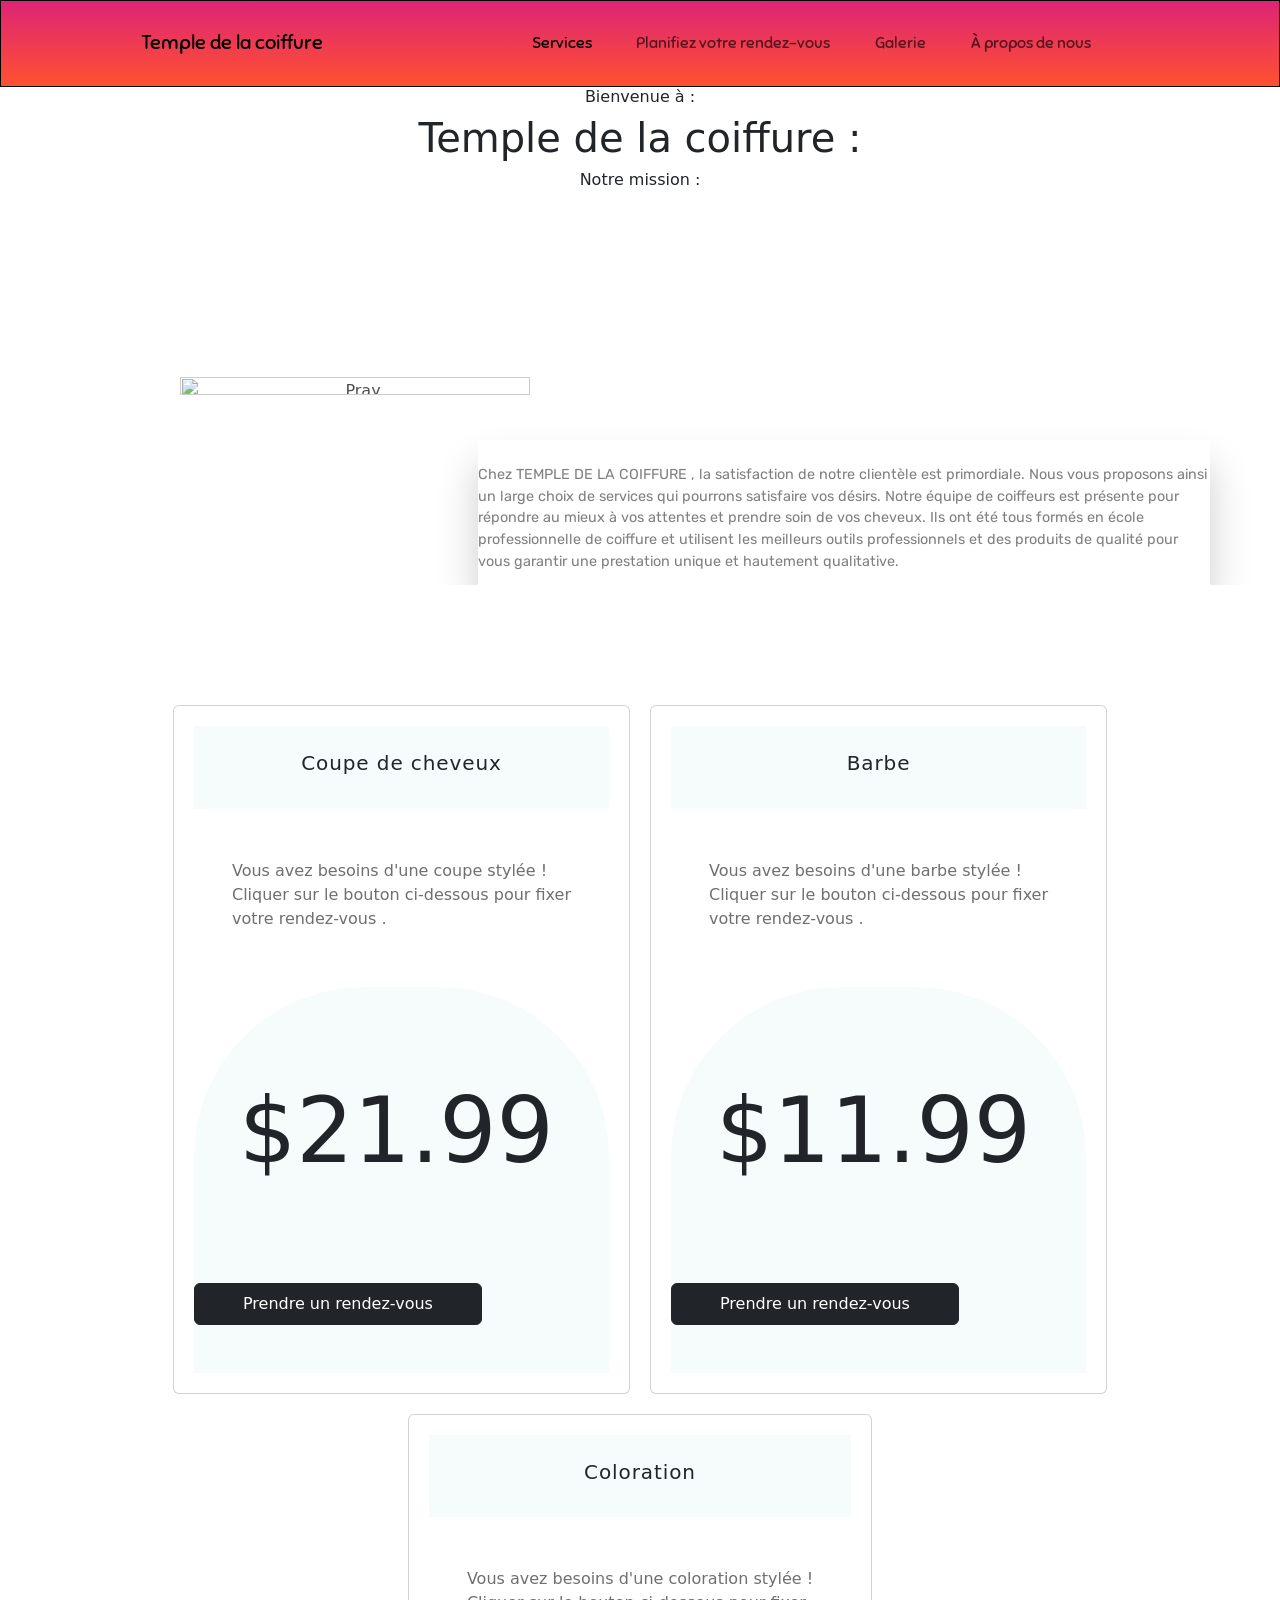
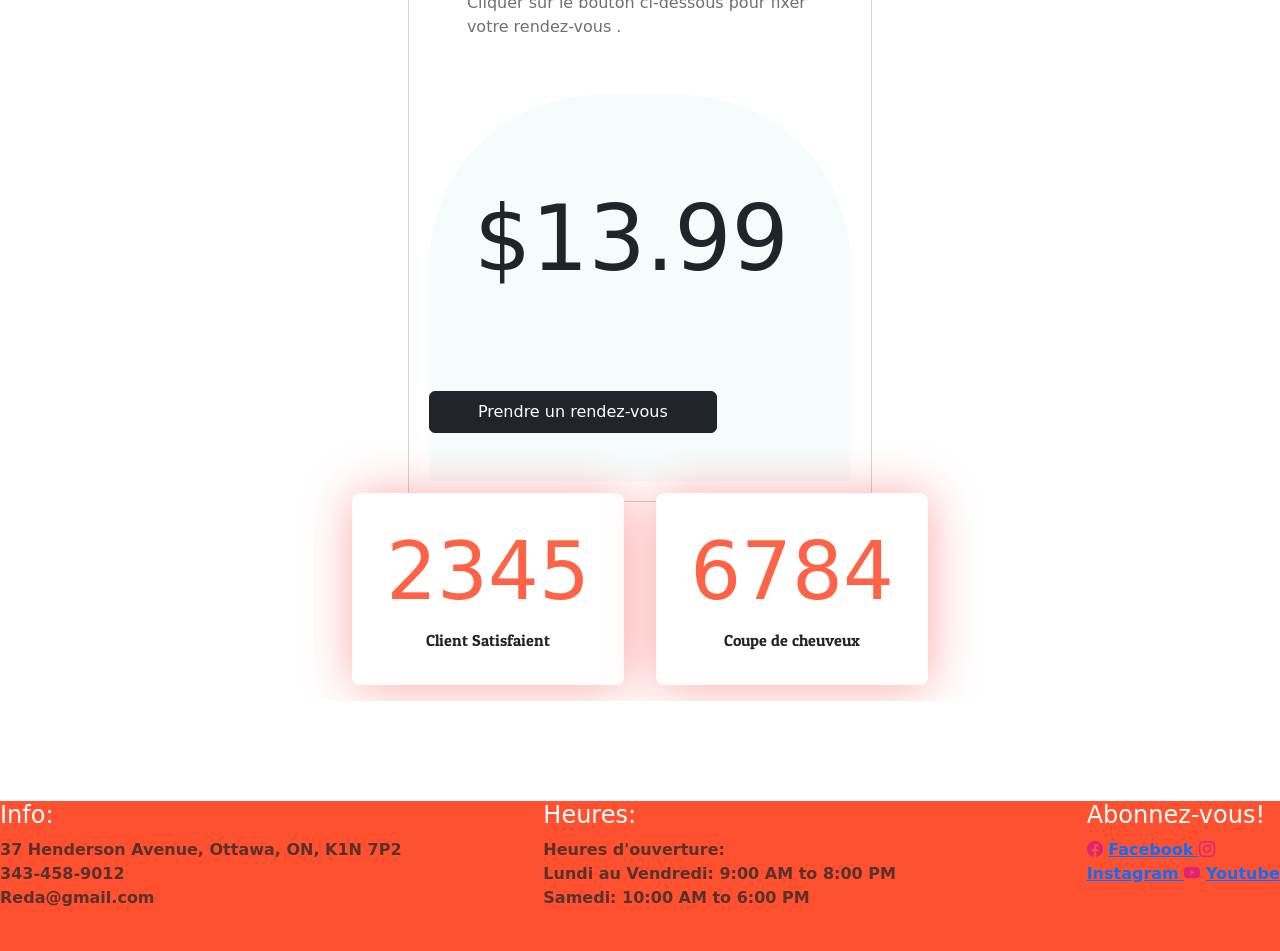
==== src/index.html @ dcec51d0 "new files" ====
<html lang="fr">
<head>
    <meta charset="UTF-8">
    <meta http-equiv="X-UA-Compatible" content="IE=edge">
    <meta name="viewport" content="width=device-width, initial-scale=1.0">
    <title>Temple de la coiffure : </title>
    <!-- CSS only -->
    
    <link href="https://cdn.jsdelivr.net/npm/bootstrap@5.2.0-beta1/dist/css/bootstrap.min.css" rel="stylesheet" integrity="sha384-0evHe/X+R7YkIZDRvuzKMRqM+OrBnVFBL6DOitfPri4tjfHxaWutUpFmBp4vmVor" crossorigin="anonymous">
    <link rel="stylesheet" href="../css/style.css">
    <link rel="stylesheet" href="https://cdn.jsdelivr.net/npm/bootstrap-icons@1.3.0/font/bootstrap-icons.css">

</head>
<body>

    <header >
        <div class="container-fluid p-0 m-0">
          
             <nav class="navbar navbar-expand-lg">
                <div class="container-fluid m-0">
                  <a class="navbar-brand" href="#">Temple de la coiffure </a>
                  <button class="navbar-toggler" type="button" data-bs-toggle="collapse" data-bs-target="#navbarNav" aria-controls="navbarNav" aria-expanded="false" aria-label="Toggle navigation">
                    <span class="navbar-toggler-icon"></span>
                  </button>
                  <div class="mr-auto" id="navbarNav">
                     
                    <div class="d-flex justify-content-center">
                      <ul class="navbar-nav">
                        <li class="nav-item">
                          <a class="nav-link active" aria-current="page" href="../src/service.html"> Services</a>
                        </li>
                        <li class="nav-item">
                          <a class="nav-link" href="../src/rendez-vous.html"> Planifiez votre rendez-vous </a>
                        </li>
                        <li class="nav-item">
                          <a class="nav-link" href="../src/galerie.html"> Galerie </a>
                        </li>
                        <li class="nav-item">
                          <a class="nav-link" href="../src/coiffeur.html"> À propos de nous</a>
                        </li>
                      </ul>
                    </div>
                    
                  </div>
                </div>
              </nav> 
            </div>
        
        

    </header>

    <main>
        <div class="container text-center">
            <div class="row">
                <div class="col-mod-7 col-sm-12">
                    <h6>Bienvenue à :</h6>
                    <h1>Temple de la coiffure :</h1>
                    <h6>Notre mission :</h6>
                </div>
                
            </div>
        </div>
        <section class="section-1">
            <div class="container text-center">
                <div class="row">
                    <div class="col-md-6">
                        <div class="pray">
                            <img src="../img/magasin.PNG" alt="Pray">
                        </div>
                        
                    </div>
                    <div class="col-md-6">
                        <div class="panel text-left">
                            <p class="pt-4">
                                Chez TEMPLE DE LA COIFFURE , la satisfaction de notre clientèle est primordiale. Nous vous proposons ainsi un large choix de services qui pourrons satisfaire vos désirs.
                                Notre équipe de coiffeurs est présente pour répondre au mieux à vos attentes et prendre soin de vos cheveux. Ils ont été tous formés en école professionnelle de
                                coiffure et utilisent les meilleurs outils professionnels et des produits de qualité pour vous garantir une prestation unique et hautement qualitative.
                            </p>
                        </div>
                    </div>
                </div>
            </div>
        </section>
            <section class="section-2 container-fluid p-0">
                
                <div class="cards">
                    <div class="d-flex flex-row justify-content-center flex-wrap">
                      <div class="card">
                        <div class="card-body">
                          <div class="title">
                            <h5 class="card-title">Coupe de cheveux </h5>
                          </div>
                          <p class="card-text">
                            Vous avez besoins d'une coupe stylée !<br>
                            Cliquer sur le bouton ci-dessous pour fixer<br>
                            votre rendez-vous .
                          </p>
                          <div class="pricing">
                            <h1>$21.99</h1>
                            <a href="../src/rendez-vous.html" class="btn btn-dark px-5 py-2 primary-btn mb-5">Prendre un rendez-vous</a>
                          </div>
                        </div>
                      </div>
                      <div class="card">
                        <div class="card-body">
                          <div class="title">
                            <h5 class="card-title">Barbe</h5>
                          </div>
                          <p class="card-text">
                            Vous avez besoins d'une barbe stylée !<br>
                            Cliquer sur le bouton ci-dessous pour fixer<br>
                            votre rendez-vous .
                          </p>
                          <div class="pricing">
                            <h1>$11.99</h1>
                            <a href="../src/rendez-vous.html" class="btn btn-dark px-5 py-2 primary-btn mb-5">Prendre un rendez-vous </a>
                          </div>
                        </div>
                      </div>
                      <div class="card">
                        <div class="card-body">
                          <div class="title">
                            <h5 class="card-title">Coloration</h5>
                          </div>
                          <p class="card-text">
                            Vous avez besoins d'une coloration stylée !<br>
                            Cliquer sur le bouton ci-dessous pour fixer <br>
                            votre rendez-vous .
                          </p>
                          <div class="pricing">
                            <h1>$13.99</h1>
                            <a href="../src/rendez-vous.html" class="btn btn-dark px-5 py-2 primary-btn mb-5">Prendre un rendez-vous</a>
                          </div>
                        </div>
                      </div>
                    </div>
                  </div>
                <div class="container-fluid text-center">
                    <div class="numbers d-flex flex-md-row flex-wrap justify-content-center">
                      <div class="rect">
                        <h1>2345</h1>
                        <p>Client Satisfaient</p>
                      </div>
                      <div class="rect">
                        <h1>6784</h1>
                        <p>Coupe de cheuveux</p>
                      </div>                 
                    </div>
                </div>
                  
                  
                  
                  
            </section>
           

    </main>

    <footer>
        <div class="container-fluid p-0">
            <div class="row text-left">
                <div class="col-md-5">
                    <h4>Info:</h4>
                    <p class="text-muted">37 Henderson Avenue, Ottawa, ON, K1N 7P2 <br>
                        343-458-9012 <br>
                        Reda@gmail.com</p>
                </div>
                <div class="col-md-5">
                    <h4 >Heures: </h4>
                    <p class="text-muted">
                        Heures d'ouverture: <br>
                        Lundi au Vendredi: 9:00 AM to 8:00 PM <br>
                        Samedi: 10:00 AM to 6:00 PM
                    </p>
                </div>
                <div class="col-md-2">
                    <h4>Abonnez-vous!</h4>
                    <div class="column">
                        <i class="bi bi-facebook"></i>
                        <a class="face" aria-current="page" href="https://www.facebook.com"> Facebook </a>
                        <i class="bi bi-instagram"></i>
                        <a class="face" aria-current="page" href="https://www.instagram.com"> Instagram </a>
                        <i class="bi bi-youtube"></i>
                        <a class="face" aria-current="page" href="https://www.youtube.com"> Youtube </a>
                    </div>
                
                </div>
            </div>
        </div>
    </footer>


   <!-- JavaScript Bundle with Popper -->
   <script src="https://cdn.jsdelivr.net/npm/bootstrap@5.2.0-beta1/dist/js/bootstrap.bundle.min.js" integrity="sha384-pprn3073KE6tl6bjs2QrFaJGz5/SUsLqktiwsUTF55Jfv3qYSDhgCecCxMW52nD2" crossorigin="anonymous"></script>
</body>
</html>
---- css/style.css ----
@import url("https://fonts.googleapis.com/css?family=Acme|Lobster|Patua+One|Rubik|Sniglet");
* {
  box-sizing: border-box;
}

/********** header  **************/

header,
section {
  overflow-x: hidden;
}

header {
    background: #ff512f;
    background: var(--bggradient);
    border: 1px solid black;
    top:0;
    
}


:root {
  --Sniglet-font: "Sniglet", cursive;
  --Rubik: "Rubik", cursive;
  --Patua: "Patua One", cursive;
  --Lobster: "lobster", cursive;
  --light-black: #2e2c2caf;
  --bggradient: linear-gradient(to bottom, #dd2476, #ff512f);
  --light-gray: rgba(255, 255, 255, 0.877);
}

header a {
  font-family: var(--Sniglet-font);
  font-size: 0.9em;
  color: whitesmoke;
}


  header .nav-item:last-child {
    padding-right: 10.5em;
  }
  
  header .nav-item {
    padding: 0.9em;
  }
  
  header .navbar-brand {
    padding-left: 8rem;
  }
  
  header .nav-link:hover {
    color: black;
  }
  

/********** main  **************/



main.row .col-md-7 {
    padding: 22vmin 1vmin;
    padding-bottom: 35vmin;
  }

main .container .col-md-7 {
    font-family: "Rubik", sans-serif;
  }
  
main .container .col-md-7 h6 {
    padding: 1vmin;
    letter-spacing: 4px;
  }
  
main .container .col-md-7 h1 {
    font-size: 8.5vmin;
    font-weight: bold;
    padding: 0.1em 0em;
  }
  
main .container .col-md-7 p {
    padding: 1vmin 5vmin;
  }

  /********** section 1 **************/

.section-1 {
    padding: 20vmin 0vmin;
  }
  
.section-1 .row .col-md-6 .pray img {
    opacity: 0.8;
    width: 80%;
    border-radius: 0.2em;
  }
  
.section-1 .row .col-md-6:last-child {
    position: relative;
  }
  
.section-1 .row .col-md-6 .panel {
    position: absolute;
    top: 7vmin;
    left: -18vmin;
    background: white;
    border-radius: 3px;
    text-align: left;
    padding: 5vmin 5vmin 10 vmin 5vmin;
    box-shadow: 0px 25px 42px rgba(0, 0, 0, 0.2);
    font-family: var(--Rubik);
    z-index: 1;
  }
  
.section-1 .row .col-md-6 .panel h1 {
    font-weight: bold;
    padding: 0.4em 0;
    font-size: 2em;
  }
  
.section-1 .row .col-md-6 .panel p {
    font-size: 0.9em;
    color: rgba(0, 0, 0, 0.5);
  }

/********** section 2   **************/
.container-fluid{
    margin-top:100px 
}
.cover {
    width: 100%;
    height: 55vmin;
    background: url("../assets/pexels-photo-452738.jpeg");
    background-position: -24rem -19rem;
    background-size: 150%;
    position: relative;
  }
  
.cover .overlay {
    position: absolute;
    top: 0;
    left: 0;
    width: 100%;
    height: 100%;
    z-index: 999;
  }
  
.cover .content {
    width: 100%;
    height: 100%;
    background: rgba(0, 0, 0, 0.7);
    padding-top: 19vmin;
  }
  
.cover .content > h1 {
    font-family: var(--Patua);
    font-size: 6vmin;
    color: whitesmoke;
  }
  
.cover .content > p {
    font-family: var(--Rubik);
    font-size: 2vmin;
    color: #e5e5e5;
  }
  
.numbers .rect {
    position: relative;
    z-index: 1;
    background: white;
    width: 17rem;
    height: 12rem;
    padding-top: 3.5vmin;
    margin: 1rem;
    border-radius: 0.5em;
    box-shadow: 1px 2px 50px 0px rgba(255, 0, 0, 0.349);
  }
  
.numbers {
    margin-top: -15vmin;
  }
  
.numbers .rect h1 {
    font-size: 5rem;
    color: tomato;
  }
  
.numbers .rect > p {
    font-family: var(--Patua);
  }
  
.purchase > h1 {
    padding-top: 15vmin;
    padding-bottom: 0.1em;
    font-family: var(--Lobster);
  }
  
.purchase > p {
    color: var(--light-black);
    font-size: 3vmin;
    padding-bottom: 10vmin;
  }
  
.purchase .cards .card {
    width: 22rem;
    margin: 3vmin 3vmin;
  }
  
.cards div {
    padding: 0;
    margin: 10px;

  }
  
.cards .title {
    background: rgba(208, 241, 241, 0.199);
    padding: 1.4em 2.5em;
    font-size: 2vmin;
  }
  
.card .card-text {
    padding: 2.5rem 3rem;
    color: var(--light-black);
  }
  
.card-body .pricing {
    background: rgba(208, 241, 241, 0.199);
    border-top-right-radius: 170px;
    border-top-left-radius: 170px;
  }
  
.card-body .pricing > h1 {
    font-size: 10vmin;
    padding: 1em 0.5em;
  }

/********** footer   **************/
footer {
   /* background: rgba(0, 0, 0, 0.815);
    overflow-x: hidden;
    padding: 14vmin 18vmin;
    height: 150px;*/
    
    clear: both;
    height: 150px;
    font-weight: bold ;
    background-color:#ff512f ;
    


  }


  
footer.p {
    color: #ff512f;
  }
  
footer input {
    border: none !important;
  }
  
footer input::placeholder {
    color: white !important;
  }
  
footer .input-group .input-group-text {
    background: var(--bggradient);
    border: none;
  }
  
footer .column i {
    color: #dd2476;
    text-decoration:none;
  }

footer .col-md-5 {
    color: white;
  }

footer .col-md-2 {
    color: white;
    text-decoration: none;
  }

  
  /* It is Adjacent sibling combinator */
  
footer .column i + i {
    padding: 0 0.5em;
  }
  
.sticky {
    position: fixed;
    top: 0;
    width: 100%;
    background: rgba(0, 0, 0, 0.815);
    z-index: 9999;
    transition: all 1.5s ease;
  }

/**  ############################################################################################# **/

.trigger_popup{
  cursor: pointer;
  font-size: 20px;
  text-decoration: none;
  font-weight: bold;
  color: white;
  padding: 20px;
  margin: 1200px;
}
#success_trigger{
  background: #32ba7c;
  top:62%;
  left:90%;
}
#error_trigger{
  background: #ff3636;
  position: fixed;
  top:20%;
  left:60%;
}

#success{
  display: none;
  position: fixed;
  top:10%;
  left:75%
}
#error{
  display: none;
  position: fixed;
  top:20%;
  left:55%;
}

.popup-content{
 
  width: 326px;
  height: 408px;
  background: white;
  box-shadow: 4px 4px 70px 10px rgb(0 0 0/11%);
  border-radius: 25px;
}
.imgbox{
  text-align: center;
}
.img{
  width: 112px;
  margin-top: 40px;
}
.title{
  font-weight: 500;
  font-size: 24px;
 letter-spacing: 0.05em;
 text-align: center;
 margin: auto;
}
#success .title{
 color: #32ba7c;
}
#error .title{
  color: #ff3636;
}
.para{
  font-weight: 500;
  width: 80%;
  font-size: 18px;
  line-height: 30px;
  letter-spacing: 0.05em;
  text-align: center;
  margin: auto;


}
.button{
  width: 50%;
  display: block;
  margin: 20px auto;
  border-radius: 25px;
  padding: 10px;
  text-decoration: none;
  color: white;
  text-align: center;
  letter-spacing: 0.05em;
}
#s_button{
  background: #32ba7c;
}
#e_button{
  background: #ff3636;
}
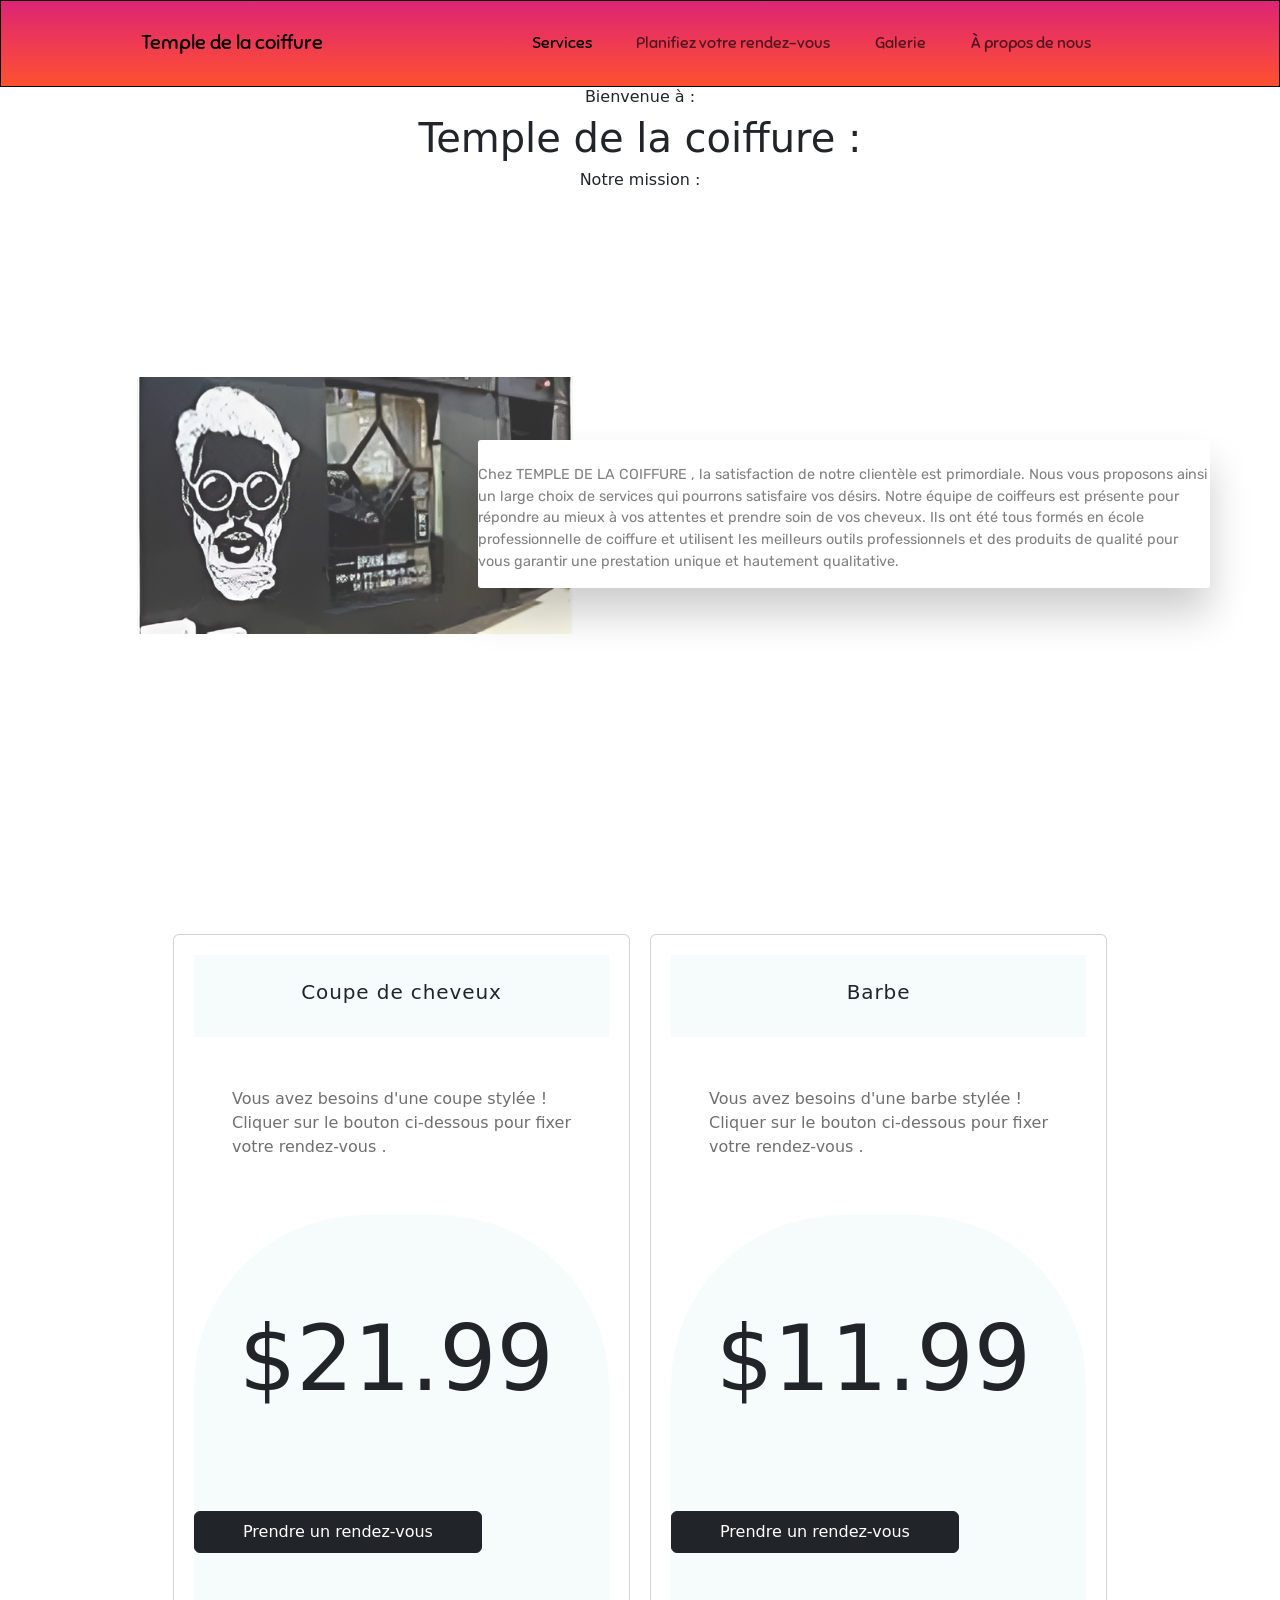
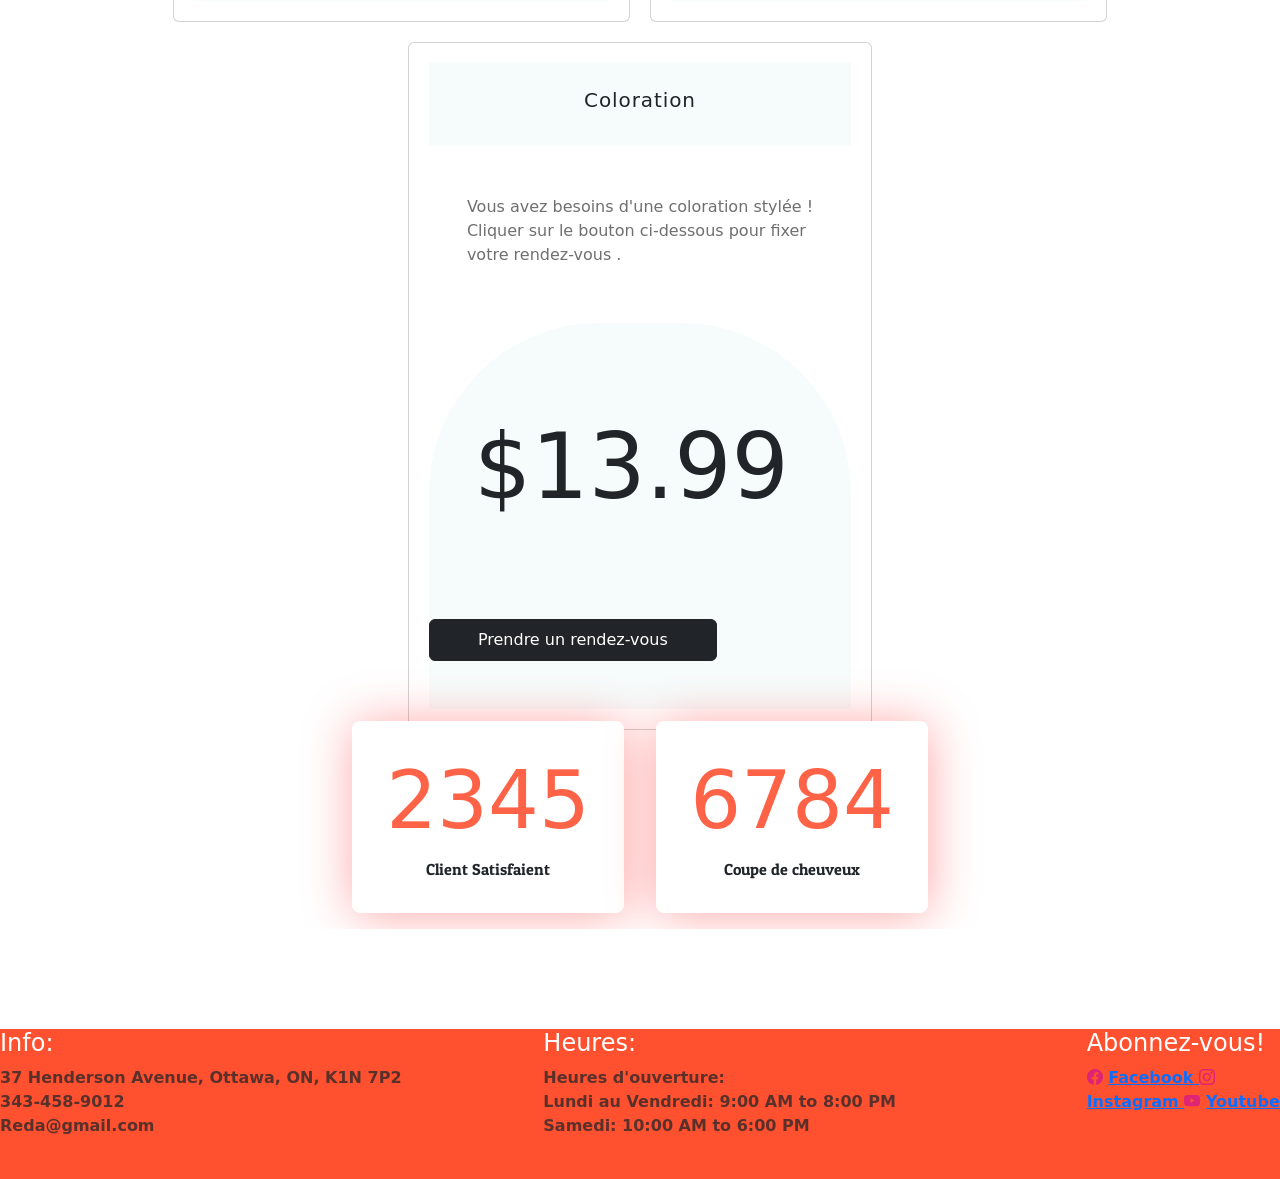
==== commit a42b9bff: "Update index.html" ====
--- a/src/index.html
+++ b/src/index.html
@@ -27,7 +27,7 @@
                     <div class="d-flex justify-content-center">
                       <ul class="navbar-nav">
                         <li class="nav-item">
-                          <a class="nav-link active" aria-current="page" href="../src/service.html"> Services</a>
+                          <a class="nav-link active" aria-current="page" href="src/service.html"> Services</a>
                         </li>
                         <li class="nav-item">
                           <a class="nav-link" href="../src/rendez-vous.html"> Planifiez votre rendez-vous </a>
@@ -66,7 +66,7 @@
                 <div class="row">
                     <div class="col-md-6">
                         <div class="pray">
-                            <img src="../img/magasin.PNG" alt="Pray">
+                            <img src="../img/magasin.png" alt="Pray">
                         </div>
                         
                     </div>
@@ -194,4 +194,4 @@
    <!-- JavaScript Bundle with Popper -->
    <script src="https://cdn.jsdelivr.net/npm/bootstrap@5.2.0-beta1/dist/js/bootstrap.bundle.min.js" integrity="sha384-pprn3073KE6tl6bjs2QrFaJGz5/SUsLqktiwsUTF55Jfv3qYSDhgCecCxMW52nD2" crossorigin="anonymous"></script>
 </body>
-</html>+</html>
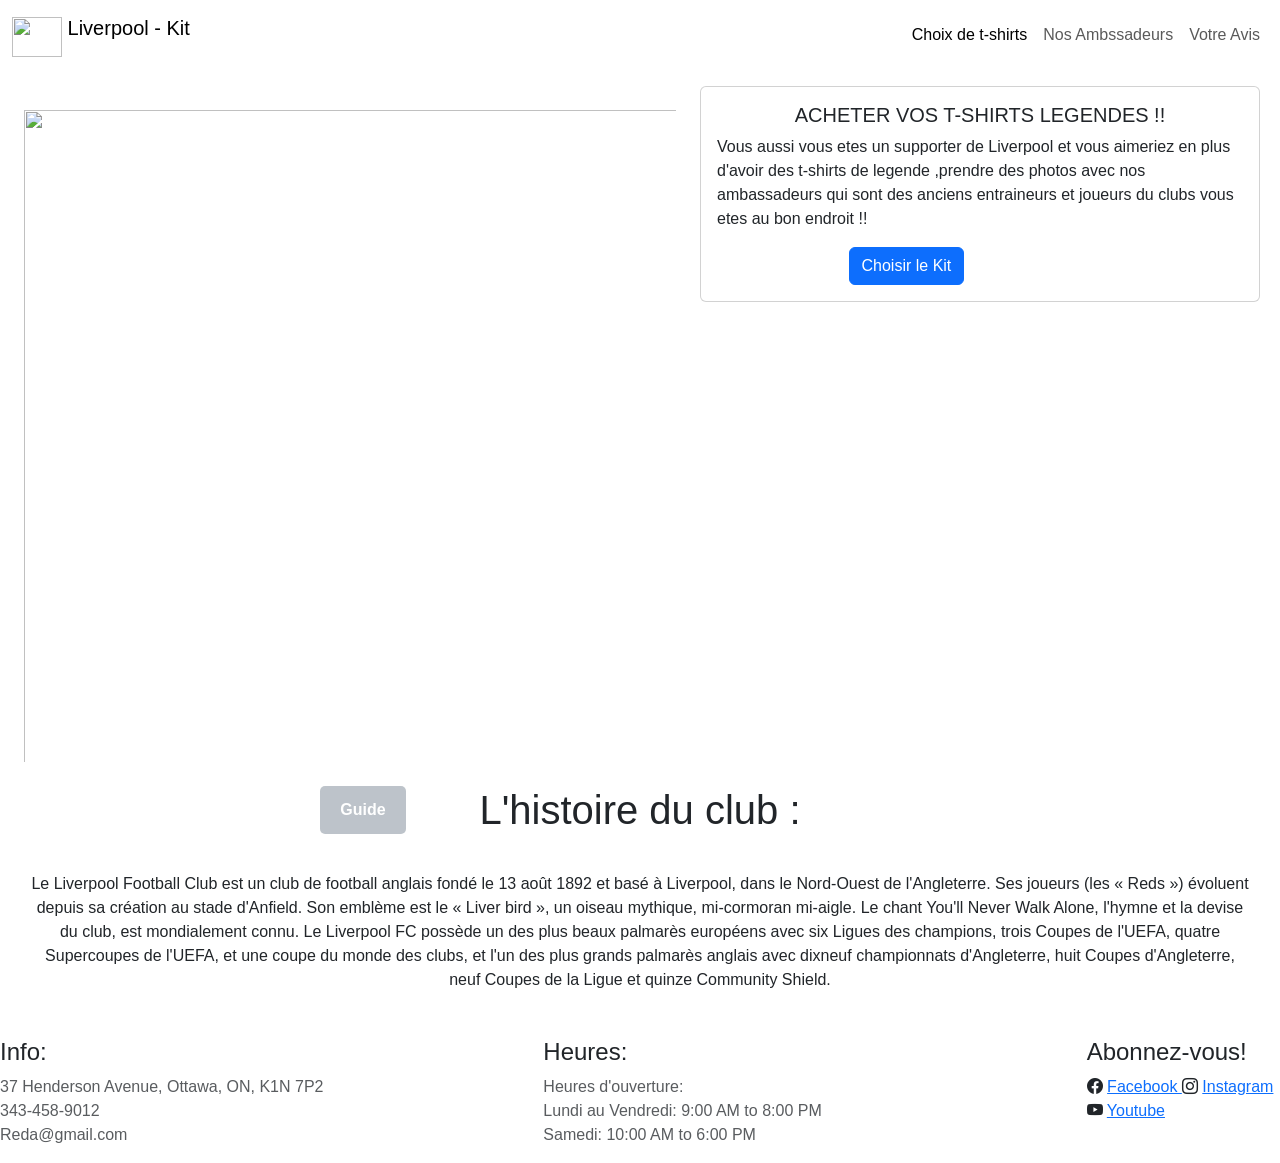
==== commit 25c39093: "new" ====
--- a/src/index.html
+++ b/src/index.html
@@ -3,22 +3,103 @@
     <meta charset="UTF-8">
     <meta http-equiv="X-UA-Compatible" content="IE=edge">
     <meta name="viewport" content="width=device-width, initial-scale=1.0">
-    <title>Temple de la coiffure : </title>
+    <title>Liverpool: kit legend </title>
     <!-- CSS only -->
-    
     <link href="https://cdn.jsdelivr.net/npm/bootstrap@5.2.0-beta1/dist/css/bootstrap.min.css" rel="stylesheet" integrity="sha384-0evHe/X+R7YkIZDRvuzKMRqM+OrBnVFBL6DOitfPri4tjfHxaWutUpFmBp4vmVor" crossorigin="anonymous">
     <link rel="stylesheet" href="../css/style.css">
     <link rel="stylesheet" href="https://cdn.jsdelivr.net/npm/bootstrap-icons@1.3.0/font/bootstrap-icons.css">
+    <style>
+        * {
+          box-sizing: border-box;
+        }
+        body {
+          font-family: Roboto, Helvetica, sans-serif;
+        }
+        /* Fixez le bouton sur le côté gauche de la page the button on the left side of the page */
+        .open-btn {
+          display: flex;
+          justify-content: flex-start;
+        }
+        /* Stylez et fixez le bouton sur la page */
+        .open-button {
+          background-color: #1c87c9;
+          color: white;
+          padding: 12px 20px;
+          border: none;
+          border-radius: 5px;
+          cursor: pointer;
+          opacity: 0.8;
+          position: fixed;
+        }
+        /* Positionnez la forme Popup */
+        .login-popup {
+          position: relative;
+          text-align: center;
+          width: 100%;
+        }
+        /* Masquez la forme Popup */
+        .form-popup {
+          display: none;
+          position: fixed;
+          left: 45%;
+          top: 5%;
+          transform: translate(-45%, 5%);
+          border: 2px solid #666;
+          z-index: 9;
+        }
+        /* Styles pour le conteneur de la forme */
+        .form-container {
+          max-width: 300px;
+          padding: 20px;
+          background-color: #fff;
+        }
+        /* Largeur complète pour les champs de saisie */
+        .form-container input[type="text"],
+        .form-container input[type="password"] {
+          width: 100%;
+          padding: 10px;
+          margin: 5px 0 22px 0;
+          border: none;
+          background: #eee;
+        }
+        /* Quand les entrées sont concentrées, faites quelque chose */
+        .form-container input[type="text"]:focus,
+        .form-container input[type="password"]:focus {
+          background-color: #ddd;
+          outline: none;
+        }
+        /* Stylez le bouton de connexion */
+        .form-container .btn {
+          background-color: #8ebf42;
+          color: #fff;
+          padding: 12px 20px;
+          border: none;
+          cursor: pointer;
+          width: 100%;
+          margin-bottom: 10px;
+          opacity: 0.8;
+        }
+        /* Stylez le bouton pour annuler */
+        .form-container .cancel {
+          background-color: #cc0000;
+        }
+        /* Planez les effets pour les boutons */
+        .form-container .btn:hover,
+        .open-button:hover {
+          opacity: 1;
+        }
+      </style>
 
 </head>
 <body>
 
     <header >
         <div class="container-fluid p-0 m-0">
-          
              <nav class="navbar navbar-expand-lg">
-                <div class="container-fluid m-0">
-                  <a class="navbar-brand" href="#">Temple de la coiffure </a>
+                <div class="container-fluid m-0 ">
+                  <a class="navbar-brand" href="../src/acceuil.html">
+                    <img src="../img/logo3.png" alt="" width="50" height="40" class="d-inline-block align-text-top">
+                    Liverpool - Kit </a>
                   <button class="navbar-toggler" type="button" data-bs-toggle="collapse" data-bs-target="#navbarNav" aria-controls="navbarNav" aria-expanded="false" aria-label="Toggle navigation">
                     <span class="navbar-toggler-icon"></span>
                   </button>
@@ -27,16 +108,13 @@
                     <div class="d-flex justify-content-center">
                       <ul class="navbar-nav">
                         <li class="nav-item">
-                          <a class="nav-link active" aria-current="page" href="src/service.html"> Services</a>
+                          <a class="nav-link active" aria-current="page" href="../src/choix_tenue.html"> Choix de t-shirts</a>
                         </li>
                         <li class="nav-item">
-                          <a class="nav-link" href="../src/rendez-vous.html"> Planifiez votre rendez-vous </a>
+                          <a class="nav-link" href="../src/ambassadeur.html"> Nos Ambssadeurs </a>
                         </li>
                         <li class="nav-item">
-                          <a class="nav-link" href="../src/galerie.html"> Galerie </a>
-                        </li>
-                        <li class="nav-item">
-                          <a class="nav-link" href="../src/coiffeur.html"> À propos de nous</a>
+                          <a class="nav-link" href="../src/avis.html"> Votre Avis </a>
                         </li>
                       </ul>
                     </div>
@@ -46,114 +124,168 @@
               </nav> 
             </div>
         
+      </header>
+
+    <main>
+
+    <style>
+      * {
+        box-sizing: border-box;
+      }
+      body {
+        font-family: Roboto, Helvetica, sans-serif;
+      }
+      /* Fixez le bouton sur le côté gauche de la page the button on the left side of the page */
+      .open-btn {
+        display: flex;
+        justify-content: flex-start;
+      }
+      /* Stylez et fixez le bouton sur la page */
+      .open-button {
+        background-color: #adb5bd;
+        color: white;
+        padding: 12px 20px;
+        border: none;
+        border-radius: 5px;
+        cursor: pointer;
+        opacity: 0.8;
+        position: fixed;
+      }
+      /* Positionnez la forme Popup */
+      .login-popup {
+        position: relative;
+        text-align: center;
+        width: 100%;
+      }
+      /* Masquez la forme Popup */
+      .form-popup {
+        display: none;
+        position: fixed;
+        left: 45%;
+        top: 5%;
+        transform: translate(-45%, 5%);
+        border: 2px solid #666;
+        z-index: 9;
+      }
+      /* Styles pour le conteneur de la forme */
+      .form-container {
+        max-width: 300px;
+        padding: 20px;
+        background-color: #fff;
+      }
+      /* Largeur complète pour les champs de saisie */
+      .form-container input[type="text"],
+      .form-container input[type="password"] {
+        width: 100%;
+        padding: 10px;
+        margin: 5px 0 22px 0;
+        border: none;
+        background: #eee;
+      }
+      /* Quand les entrées sont concentrées, faites quelque chose */
+      .form-container input[type="text"]:focus,
+      .form-container input[type="password"]:focus {
+        background-color: #ddd;
+        outline: none;
+      }
+      /* Stylez le bouton de connexion */
+      .form-container .btn {
+        background-color: #8ebf42;
+        color: #fff;
+        padding: 12px 20px;
+        border: none;
+        cursor: pointer;
+        width: 100%;
+        margin-bottom: 10px;
+        opacity: 0.8;
+      }
+      /* Stylez le bouton pour annuler */
+      .form-container .cancel {
+        background-color: #cc0000;
+      }
+      /* Planez les effets pour les boutons */
+      .form-container .btn:hover,
+      .open-button:hover {
+        opacity: 1;
+      }
+    </style>
+
+  
+    
+    
+    
+
+
+
+        <!-- ******************************************************************************************** -->
+        <div>
+            <div style="float: left">
+                <img src="../img/ap.PNG" class="img-fluid border-radius p-4" alt="" width="700" height="400">
+            </div>
+            <div class="card" style="margin-top: 16px; margin-right: 20px;" >
+                <div class="card-body">
+                  <h5 class="card-title" style="text-align: center ;">ACHETER VOS T-SHIRTS LEGENDES !!</h5>
+                  <p class="card-text">
+                    Vous aussi vous etes un supporter de Liverpool
+                    et vous aimeriez en plus d'avoir des t-shirts
+                    de legende ,prendre des photos avec nos
+                    ambassadeurs qui sont des anciens entraineurs
+                    et joueurs du clubs vous etes au bon endroit !!
+                </p>
+                <div class="d-grid gap-2 col-6 mx-auto">
+                    <a class="nav-link" href="../src/choix_tenue.html"> 
+                    <button class="btn btn-primary" type="button"> Choisir le Kit </button>
+                </a>
+                  </div>
+                </div>
+              </div>
+            
+            </div>
+
+            <div class="open-btn d-grid gap-2 col-6 mx-auto" style="margin-right: 100px;" >
+                <button class="open-button btn-outline-info" onclick="openForm()"><strong>Guide</strong></button>
+              </div>
+              <div class="login-popup">
+                <div class="form-popup" id="popupForm">
+                  <form action="/action_page.php" class="form-container">
+                    <p>
+                      Voici un petit guide sur comment naviguer dans notre sit web pour vous
+                      aider a prendre votre t-shirt :<br />
+                      Pour choisir un kit vous avez deux choix :
+                      vous pouvez cliquer sur le boutton choisir kit ou bien cliquer sur le lien en haut de la page "choix de t-shirts" 
+                      
+                      Ensuite vous pouvez scroller vers le bas pour voir
+                      tout les kits et en choisir un ou bien faire votre choix par annee dans la barre fournit, pour choisir une tenue il suffit de cliquer 
+                      sur l'image. 
+          
+                      Finalement une page de confirmation ou vous devez entrez  vos 
+                      informations et les valider ,puis cliquer sur soummettre .
+                      Pour savoir un peu plus sur les ambassadeurs cliquer sur le lien en haut: nos 
+                      ambassadeurs 
+          
+                    </p>
+                    <button type="button" class="btn cancel" onclick="closeForm()">Fermer</button>
+                  </form>
+                </div>
+              </div>
+
+        <section classe="dessous" style="clear:both">
+            <h1 style="text-align: center;">L'histoire du club : <br /> </h1>
+            <p style="text-align: center ; padding: 30px">
+            Le Liverpool Football Club est un club de football anglais fondé le 13 août 1892 et basé à Liverpool,
+            dans le Nord-Ouest de l'Angleterre. Ses joueurs (les « Reds ») évoluent depuis sa création au stade 
+            d'Anfield. Son emblème est le « Liver bird », un oiseau mythique, mi-cormoran mi-aigle. 
+            Le chant You'll Never Walk Alone, l'hymne et la devise du club, est mondialement connu.
+            Le Liverpool FC possède un des plus beaux palmarès européens avec six Ligues des
+            champions, trois Coupes de l'UEFA, quatre Supercoupes de l'UEFA, et une coupe du 
+            monde des clubs, et l'un des plus grands palmarès anglais avec dixneuf championnats 
+            d'Angleterre, huit Coupes d'Angleterre, neuf Coupes de la Ligue et quinze Community Shield.
+        </p>
+        </section>
+
         
 
-    </header>
-
-    <main>
-        <div class="container text-center">
-            <div class="row">
-                <div class="col-mod-7 col-sm-12">
-                    <h6>Bienvenue à :</h6>
-                    <h1>Temple de la coiffure :</h1>
-                    <h6>Notre mission :</h6>
-                </div>
-                
-            </div>
-        </div>
-        <section class="section-1">
-            <div class="container text-center">
-                <div class="row">
-                    <div class="col-md-6">
-                        <div class="pray">
-                            <img src="../img/magasin.png" alt="Pray">
-                        </div>
-                        
-                    </div>
-                    <div class="col-md-6">
-                        <div class="panel text-left">
-                            <p class="pt-4">
-                                Chez TEMPLE DE LA COIFFURE , la satisfaction de notre clientèle est primordiale. Nous vous proposons ainsi un large choix de services qui pourrons satisfaire vos désirs.
-                                Notre équipe de coiffeurs est présente pour répondre au mieux à vos attentes et prendre soin de vos cheveux. Ils ont été tous formés en école professionnelle de
-                                coiffure et utilisent les meilleurs outils professionnels et des produits de qualité pour vous garantir une prestation unique et hautement qualitative.
-                            </p>
-                        </div>
-                    </div>
-                </div>
-            </div>
-        </section>
-            <section class="section-2 container-fluid p-0">
-                
-                <div class="cards">
-                    <div class="d-flex flex-row justify-content-center flex-wrap">
-                      <div class="card">
-                        <div class="card-body">
-                          <div class="title">
-                            <h5 class="card-title">Coupe de cheveux </h5>
-                          </div>
-                          <p class="card-text">
-                            Vous avez besoins d'une coupe stylée !<br>
-                            Cliquer sur le bouton ci-dessous pour fixer<br>
-                            votre rendez-vous .
-                          </p>
-                          <div class="pricing">
-                            <h1>$21.99</h1>
-                            <a href="../src/rendez-vous.html" class="btn btn-dark px-5 py-2 primary-btn mb-5">Prendre un rendez-vous</a>
-                          </div>
-                        </div>
-                      </div>
-                      <div class="card">
-                        <div class="card-body">
-                          <div class="title">
-                            <h5 class="card-title">Barbe</h5>
-                          </div>
-                          <p class="card-text">
-                            Vous avez besoins d'une barbe stylée !<br>
-                            Cliquer sur le bouton ci-dessous pour fixer<br>
-                            votre rendez-vous .
-                          </p>
-                          <div class="pricing">
-                            <h1>$11.99</h1>
-                            <a href="../src/rendez-vous.html" class="btn btn-dark px-5 py-2 primary-btn mb-5">Prendre un rendez-vous </a>
-                          </div>
-                        </div>
-                      </div>
-                      <div class="card">
-                        <div class="card-body">
-                          <div class="title">
-                            <h5 class="card-title">Coloration</h5>
-                          </div>
-                          <p class="card-text">
-                            Vous avez besoins d'une coloration stylée !<br>
-                            Cliquer sur le bouton ci-dessous pour fixer <br>
-                            votre rendez-vous .
-                          </p>
-                          <div class="pricing">
-                            <h1>$13.99</h1>
-                            <a href="../src/rendez-vous.html" class="btn btn-dark px-5 py-2 primary-btn mb-5">Prendre un rendez-vous</a>
-                          </div>
-                        </div>
-                      </div>
-                    </div>
-                  </div>
-                <div class="container-fluid text-center">
-                    <div class="numbers d-flex flex-md-row flex-wrap justify-content-center">
-                      <div class="rect">
-                        <h1>2345</h1>
-                        <p>Client Satisfaient</p>
-                      </div>
-                      <div class="rect">
-                        <h1>6784</h1>
-                        <p>Coupe de cheuveux</p>
-                      </div>                 
-                    </div>
-                </div>
-                  
-                  
-                  
-                  
-            </section>
-           
+        
 
     </main>
 
@@ -191,7 +323,16 @@
     </footer>
 
 
-   <!-- JavaScript Bundle with Popper -->
-   <script src="https://cdn.jsdelivr.net/npm/bootstrap@5.2.0-beta1/dist/js/bootstrap.bundle.min.js" integrity="sha384-pprn3073KE6tl6bjs2QrFaJGz5/SUsLqktiwsUTF55Jfv3qYSDhgCecCxMW52nD2" crossorigin="anonymous"></script>
+   
+  <script src="https://cdn.jsdelivr.net/npm/bootstrap@5.2.0-beta1/dist/js/bootstrap.min.js" integrity="sha384-kjU+l4N0Yf4ZOJErLsIcvOU2qSb74wXpOhqTvwVx3OElZRweTnQ6d31fXEoRD1Jy" crossorigin="anonymous"></script>
+  <script>
+    function openForm() {
+      document.getElementById("popupForm").style.display = "block";
+    }
+
+    function closeForm() {
+      document.getElementById("popupForm").style.display = "none";
+    }
+  </script>
 </body>
-</html>
+</html>
